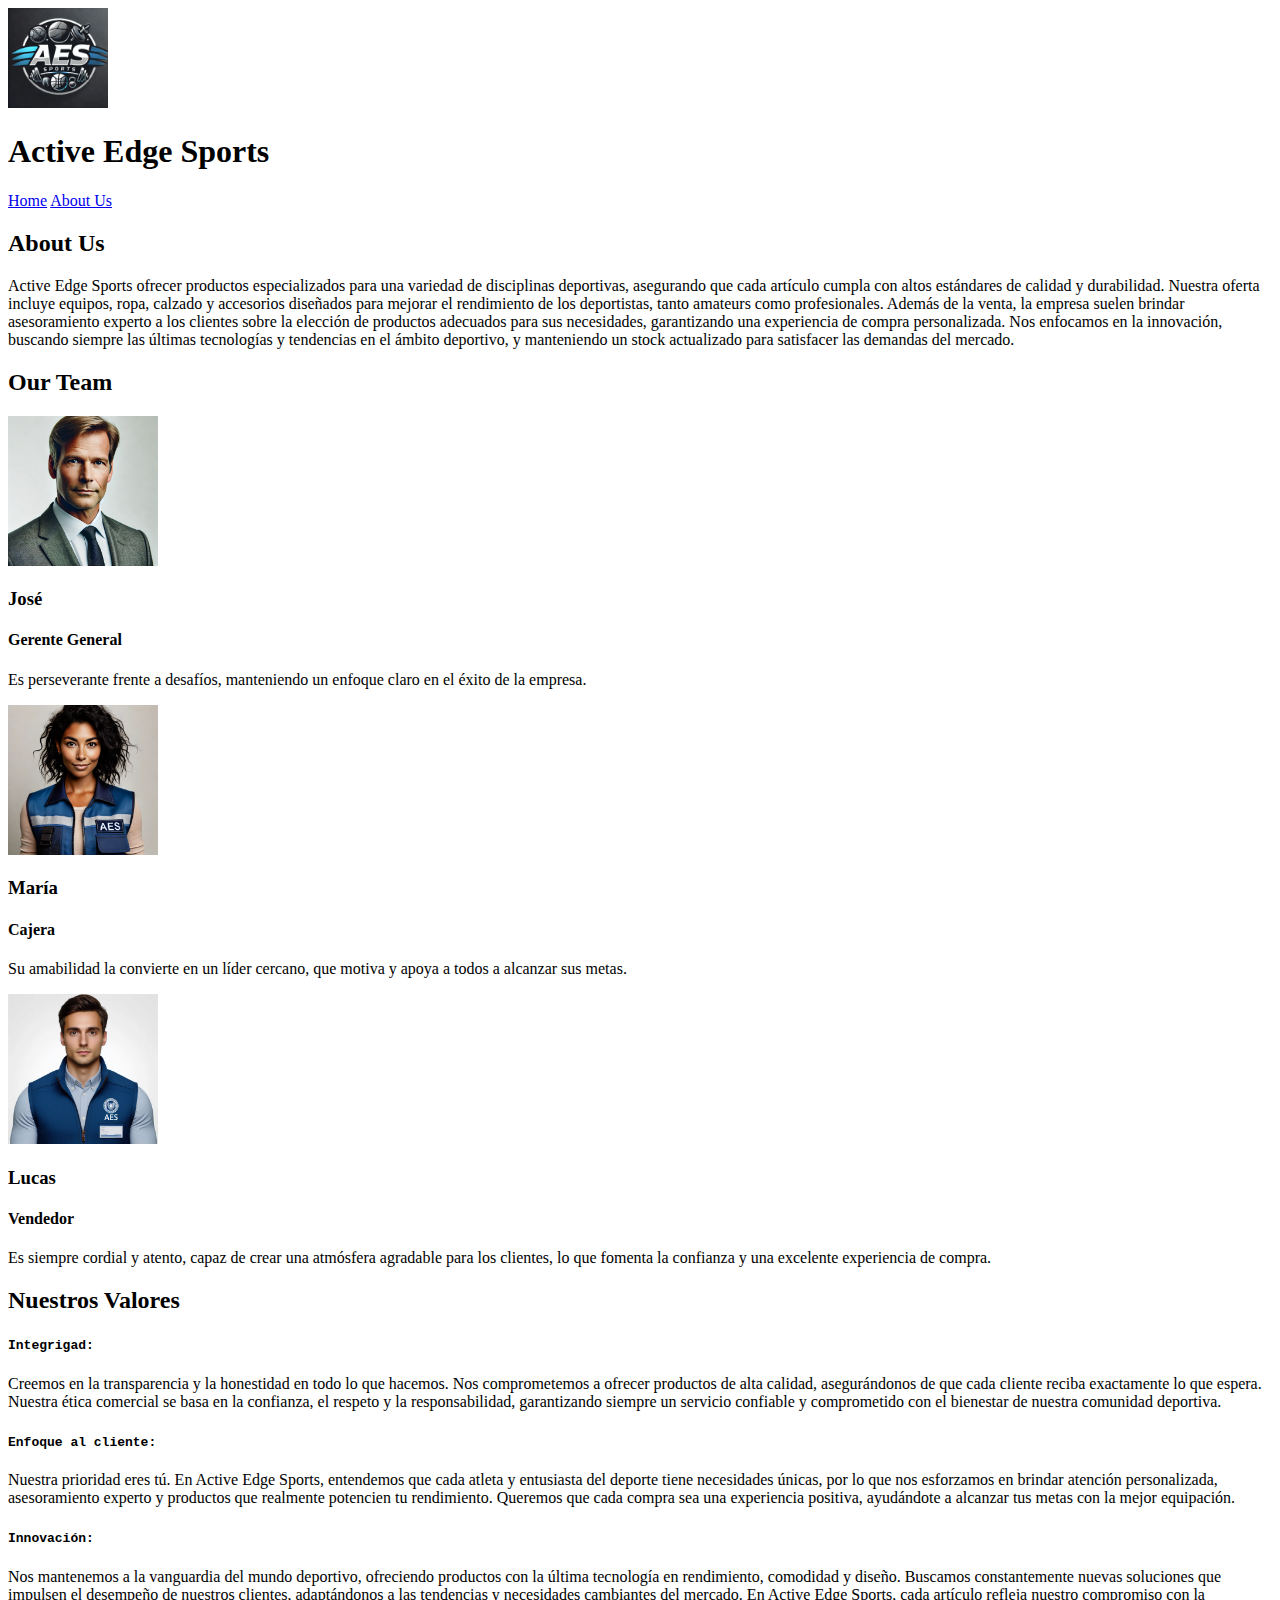
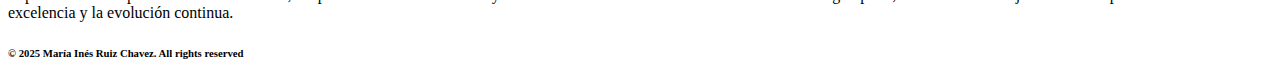
==== assets/pages/about.html @ d10d5a5c "Esta es mi primera versión" ====
<!DOCTYPE html>
<html lang="en">
<head>
    <meta charset="UTF-8">
    <meta name="viewport" content="width=device-width, initial-scale=1.0">
    <title>About Us</title>
    <link rel="shortcut icon" href="../images/logo1.png" type="image/x-icon">  
</head>
<body>
    <header>
        <section>
            <img src="../images/logo1.png" alt="logo" width="100">
            <h1> Active Edge Sports</h1> 
        </section>
        <nav>
            <a href="../../index.html">Home</a>
            <a href="#">About Us</a>  
        </nav>
    </header>
    <main>
        <section>
            <h2>About Us</h2>
            <p>Active Edge Sports ofrecer productos especializados para una variedad de disciplinas deportivas, asegurando que cada artículo cumpla con altos estándares de calidad y durabilidad. Nuestra oferta incluye equipos, ropa, calzado y accesorios diseñados para mejorar el rendimiento de los deportistas, tanto amateurs como profesionales. Además de la venta, la empresa suelen brindar asesoramiento experto a los clientes sobre la elección de productos adecuados para sus necesidades, garantizando una experiencia de compra personalizada. Nos enfocamos en la innovación, buscando siempre las últimas tecnologías y tendencias en el ámbito deportivo, y manteniendo un stock actualizado para satisfacer las demandas del mercado.</p>
        </section>
        <section>
            <h2>Our Team</h2>
            <article>
                <img src="../images/Jose.webp" alt="Jose" height="150" width="150">
                <h3>José</h3>
                <h4>Gerente General</h4>
                <p>Es perseverante frente a desafíos, manteniendo un enfoque claro en el éxito de la empresa.</p>
            </article>
            <article>
                <img src="../images/Maria.webp" alt="María" height="150" width="150">
                <h3>María</h3>
                <h4>Cajera</h4>
                <p>Su amabilidad la convierte en un líder cercano, que motiva y apoya a todos a alcanzar sus metas.</p>
            </article>
            <article>
                <img src="../images/lucas.png" alt="Lucas" height="150" width="150">
                <h3>Lucas</h3>
                <h4>Vendedor</h4>
                <p>Es siempre cordial y atento, capaz de crear una atmósfera agradable para los clientes, 
                    lo que fomenta la confianza y una excelente experiencia de compra.</p>
            </article>

        </section>
        <section>
            <h2>Nuestros Valores</h2>
            <h4><samp>Integrigad:</samp></h4>
                <p>Creemos en la transparencia y la honestidad en todo lo que hacemos. Nos comprometemos a ofrecer productos de alta calidad, asegurándonos de que cada cliente reciba exactamente lo que espera. Nuestra ética comercial se basa en la confianza, el respeto y la responsabilidad, garantizando siempre un servicio confiable y comprometido con el bienestar de nuestra comunidad deportiva.</p>
            <h4><samp>Enfoque al cliente:</samp></h4>
                <p>Nuestra prioridad eres tú. En Active Edge Sports, entendemos que cada atleta y entusiasta del deporte tiene necesidades únicas, por lo que nos esforzamos en brindar atención personalizada, asesoramiento experto y productos que realmente potencien tu rendimiento. Queremos que cada compra sea una experiencia positiva, ayudándote a alcanzar tus metas con la mejor equipación.</p>
            <h4><samp>Innovación:</samp></h4>
                <p> Nos mantenemos a la vanguardia del mundo deportivo, ofreciendo productos con la última tecnología en rendimiento, comodidad y diseño. Buscamos constantemente nuevas soluciones que impulsen el desempeño de nuestros clientes, adaptándonos a las tendencias y necesidades cambiantes del mercado. En Active Edge Sports, cada artículo refleja nuestro compromiso con la excelencia y la evolución continua.</p>
        </section>
    </main>
    <footer>
        <h6>&copy; 2025 María Inés Ruiz Chavez. All rights reserved</h6>
    </footer>
</body>
</html>
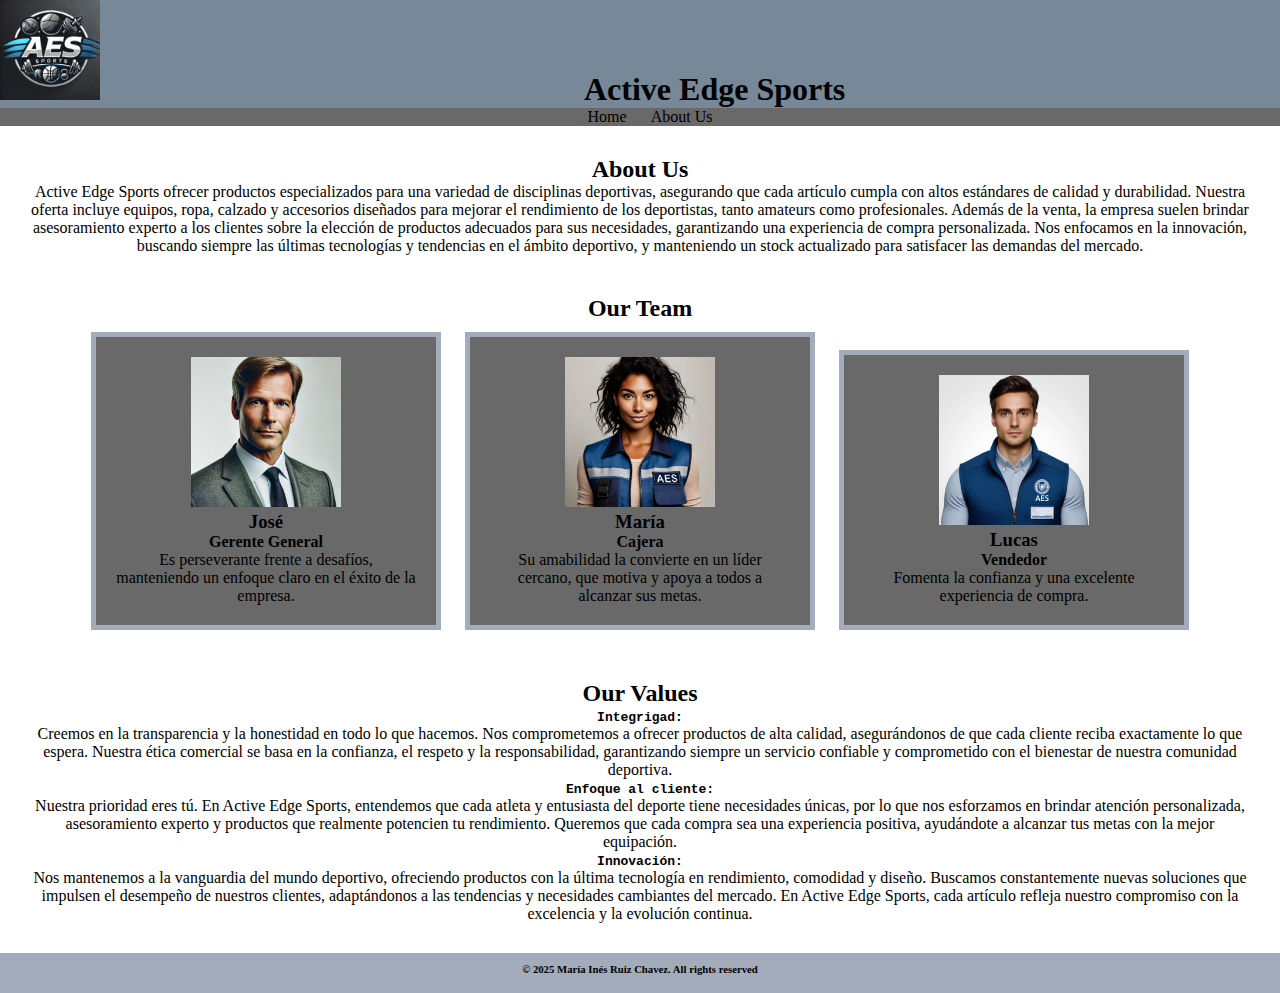
==== commit b7327354: "segundo print" ====
--- a/assets/pages/about.html
+++ b/assets/pages/about.html
@@ -4,7 +4,8 @@
     <meta charset="UTF-8">
     <meta name="viewport" content="width=device-width, initial-scale=1.0">
     <title>About Us</title>
-    <link rel="shortcut icon" href="../images/logo1.png" type="image/x-icon">  
+    <link rel="shortcut icon" href="../images/logo1.png" type="image/x-icon"> 
+    <link rel="stylesheet" href="../style/about.css">
 </head>
 <body>
     <header>
@@ -18,35 +19,34 @@
         </nav>
     </header>
     <main>
-        <section>
+        <section id="about_us">
             <h2>About Us</h2>
             <p>Active Edge Sports ofrecer productos especializados para una variedad de disciplinas deportivas, asegurando que cada artículo cumpla con altos estándares de calidad y durabilidad. Nuestra oferta incluye equipos, ropa, calzado y accesorios diseñados para mejorar el rendimiento de los deportistas, tanto amateurs como profesionales. Además de la venta, la empresa suelen brindar asesoramiento experto a los clientes sobre la elección de productos adecuados para sus necesidades, garantizando una experiencia de compra personalizada. Nos enfocamos en la innovación, buscando siempre las últimas tecnologías y tendencias en el ámbito deportivo, y manteniendo un stock actualizado para satisfacer las demandas del mercado.</p>
         </section>
-        <section>
+        <section class="our-team">
             <h2>Our Team</h2>
-            <article>
+            <article class="team">
                 <img src="../images/Jose.webp" alt="Jose" height="150" width="150">
                 <h3>José</h3>
                 <h4>Gerente General</h4>
                 <p>Es perseverante frente a desafíos, manteniendo un enfoque claro en el éxito de la empresa.</p>
             </article>
-            <article>
+            <article class="team">
                 <img src="../images/Maria.webp" alt="María" height="150" width="150">
                 <h3>María</h3>
                 <h4>Cajera</h4>
                 <p>Su amabilidad la convierte en un líder cercano, que motiva y apoya a todos a alcanzar sus metas.</p>
             </article>
-            <article>
+            <article class="team">
                 <img src="../images/lucas.png" alt="Lucas" height="150" width="150">
                 <h3>Lucas</h3>
                 <h4>Vendedor</h4>
-                <p>Es siempre cordial y atento, capaz de crear una atmósfera agradable para los clientes, 
-                    lo que fomenta la confianza y una excelente experiencia de compra.</p>
+                <p>Fomenta la confianza y una excelente experiencia de compra.</p>
             </article>
 
         </section>
-        <section>
-            <h2>Nuestros Valores</h2>
+        <section class="our-values">
+            <h2>Our Values</h2>
             <h4><samp>Integrigad:</samp></h4>
                 <p>Creemos en la transparencia y la honestidad en todo lo que hacemos. Nos comprometemos a ofrecer productos de alta calidad, asegurándonos de que cada cliente reciba exactamente lo que espera. Nuestra ética comercial se basa en la confianza, el respeto y la responsabilidad, garantizando siempre un servicio confiable y comprometido con el bienestar de nuestra comunidad deportiva.</p>
             <h4><samp>Enfoque al cliente:</samp></h4>
--- a/assets/style/about.css
+++ b/assets/style/about.css
@@ -0,0 +1,52 @@
+*{
+    margin: 0;
+    padding: 0;
+    box-sizing: border-box;
+}
+header {
+    background-color: lightslategrey;
+}
+h1 {
+    display: inline;
+    margin-left: 480px;
+}
+nav {
+    background-color: dimgray;
+    text-align: center;
+}
+nav>a {
+    margin-left: 20px;
+    color:black;
+    text-decoration: none;
+}
+#about_us{
+    text-align: center;
+    padding: 30px;
+}
+.team{
+    display: inline-block;
+    background-color:dimgray;
+    width: 350px;
+    padding: 20px;
+    text-align: center;
+    border: 5px solid rgb(162, 172, 187);
+    margin: 10px;
+}
+.our-team{
+    text-align: center;
+    margin: 10px;
+}
+.teams>img{
+    width: 150px;
+    height: 150px;
+}
+.our-values{
+    text-align: center;
+    padding: 30px;
+}
+footer{
+    background-color:rgb(162, 172, 187);
+    text-align: center;
+    height: 40px;
+    padding: 10px;
+}
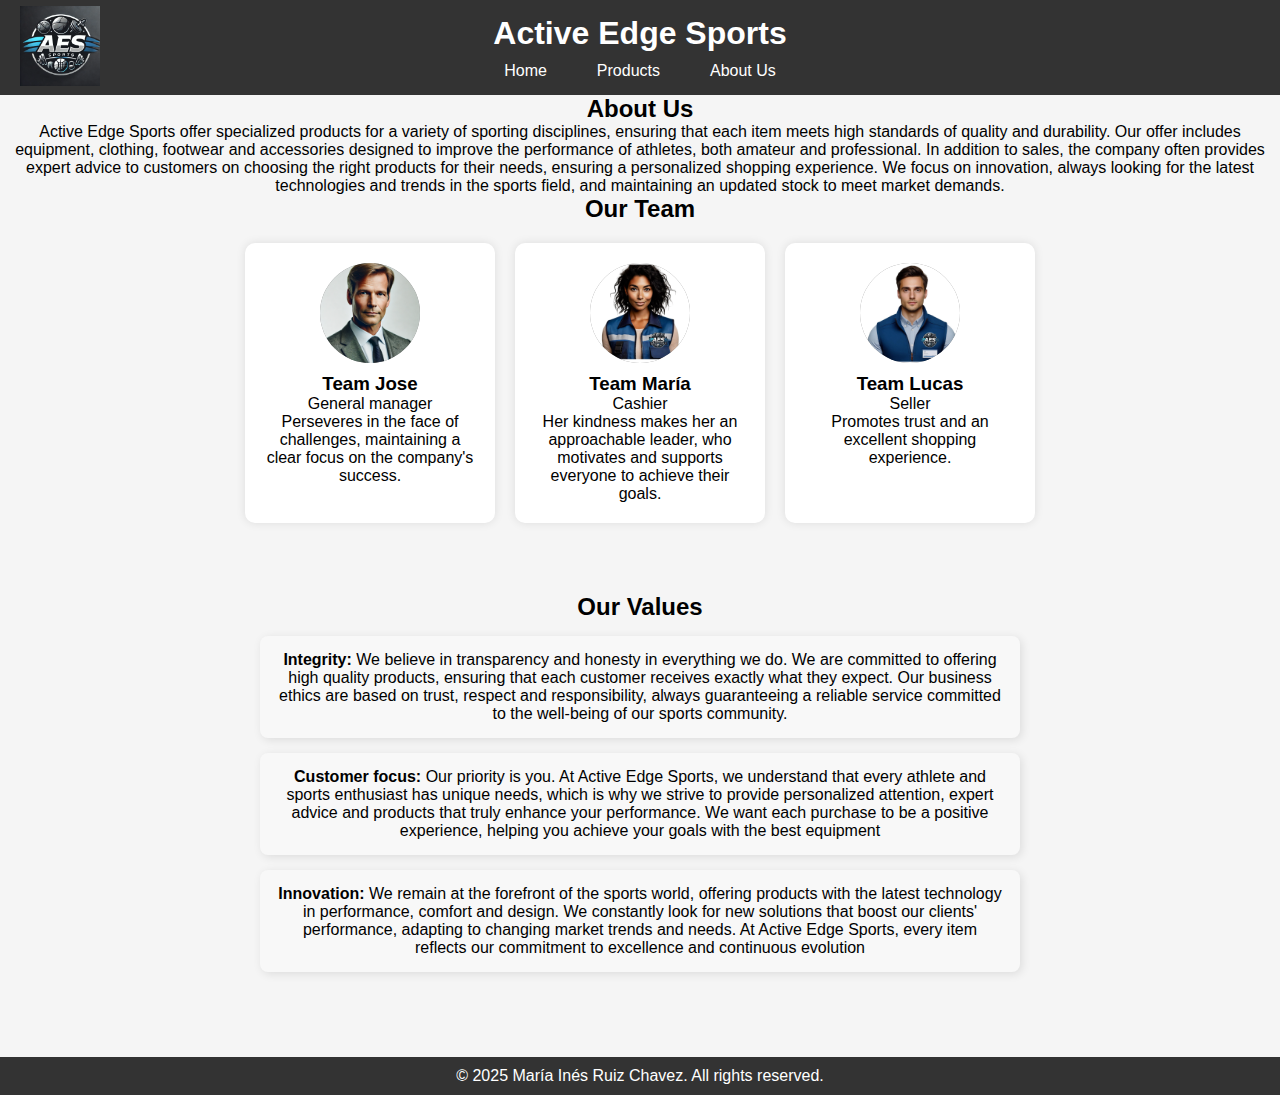
==== commit 307e040e: "se modifico las 3 paginas" ====
--- a/assets/pages/about.html
+++ b/assets/pages/about.html
@@ -4,59 +4,68 @@
     <meta charset="UTF-8">
     <meta name="viewport" content="width=device-width, initial-scale=1.0">
     <title>About Us</title>
-    <link rel="shortcut icon" href="../images/logo1.png" type="image/x-icon"> 
     <link rel="stylesheet" href="../style/about.css">
 </head>
 <body>
     <header>
-        <section>
-            <img src="../images/logo1.png" alt="logo" width="100">
-            <h1> Active Edge Sports</h1> 
-        </section>
+        <div class="logo">
+            <img src="../images/logo1.png" alt="Sports Store Logo">
+        </div>
+        <h1>Active Edge Sports</h1>
         <nav>
-            <a href="../../index.html">Home</a>
-            <a href="#">About Us</a>  
+            <ul>
+                <li><a href="../../index.html">Home</a></li>
+                <li><a href="./product.html">Products</a></li>
+                <li><a href="#">About Us</a></li>
+            </ul>
         </nav>
     </header>
+    
     <main>
-        <section id="about_us">
+        <section class="about">
             <h2>About Us</h2>
-            <p>Active Edge Sports ofrecer productos especializados para una variedad de disciplinas deportivas, asegurando que cada artículo cumpla con altos estándares de calidad y durabilidad. Nuestra oferta incluye equipos, ropa, calzado y accesorios diseñados para mejorar el rendimiento de los deportistas, tanto amateurs como profesionales. Además de la venta, la empresa suelen brindar asesoramiento experto a los clientes sobre la elección de productos adecuados para sus necesidades, garantizando una experiencia de compra personalizada. Nos enfocamos en la innovación, buscando siempre las últimas tecnologías y tendencias en el ámbito deportivo, y manteniendo un stock actualizado para satisfacer las demandas del mercado.</p>
+            <p>Active Edge Sports offer specialized products for a variety of sporting disciplines, ensuring that each item meets high standards of quality and durability. Our offer includes equipment, clothing, footwear and accessories designed to improve the performance of athletes, both amateur and professional. In addition to sales, the company often provides expert advice to customers on choosing the right products for their needs, ensuring a personalized shopping experience. We focus on innovation, always looking for the latest technologies and trends in the sports field, and maintaining an updated stock to meet market demands.</p>
         </section>
-        <section class="our-team">
+        <section class="team">
             <h2>Our Team</h2>
-            <article class="team">
-                <img src="../images/Jose.webp" alt="Jose" height="150" width="150">
-                <h3>José</h3>
-                <h4>Gerente General</h4>
-                <p>Es perseverante frente a desafíos, manteniendo un enfoque claro en el éxito de la empresa.</p>
-            </article>
-            <article class="team">
-                <img src="../images/Maria.webp" alt="María" height="150" width="150">
-                <h3>María</h3>
-                <h4>Cajera</h4>
-                <p>Su amabilidad la convierte en un líder cercano, que motiva y apoya a todos a alcanzar sus metas.</p>
-            </article>
-            <article class="team">
-                <img src="../images/lucas.png" alt="Lucas" height="150" width="150">
-                <h3>Lucas</h3>
-                <h4>Vendedor</h4>
-                <p>Fomenta la confianza y una excelente experiencia de compra.</p>
-            </article>
-
+            <div class="team-container">
+                <article class="team-member">
+                    <div class="team-photo">
+                        <img src="../images/Jose.webp" alt="Foto de José">
+                    </div>
+                    <h3>Team Jose</h3>
+                    <p>General manager</p>
+                    <p>Perseveres in the face of challenges, maintaining a clear focus on the company's success.</p>
+                </article>
+                <article class="team-member">
+                    <div class="team-photo">
+                        <img src="../images/maria1 (1).jpeg" alt="Foto de María">
+                    </div>
+                    <h3>Team María</h3>
+                    <p>Cashier</p>
+                    <p>Her kindness makes her an approachable leader, who motivates and supports everyone to achieve their goals.</p>
+                </article>
+                <article class="team-member">
+                    <div class="team-photo">
+                        <img src="../images/lucas1.jpeg" alt="Foto de Lucas">
+                    </div>
+                    <h3>Team Lucas</h3>
+                    <p>Seller</p>
+                    <p>Promotes trust and an excellent shopping experience.</p>
+                </article>
+            </div>
         </section>
-        <section class="our-values">
+        <section class="values">
             <h2>Our Values</h2>
-            <h4><samp>Integrigad:</samp></h4>
-                <p>Creemos en la transparencia y la honestidad en todo lo que hacemos. Nos comprometemos a ofrecer productos de alta calidad, asegurándonos de que cada cliente reciba exactamente lo que espera. Nuestra ética comercial se basa en la confianza, el respeto y la responsabilidad, garantizando siempre un servicio confiable y comprometido con el bienestar de nuestra comunidad deportiva.</p>
-            <h4><samp>Enfoque al cliente:</samp></h4>
-                <p>Nuestra prioridad eres tú. En Active Edge Sports, entendemos que cada atleta y entusiasta del deporte tiene necesidades únicas, por lo que nos esforzamos en brindar atención personalizada, asesoramiento experto y productos que realmente potencien tu rendimiento. Queremos que cada compra sea una experiencia positiva, ayudándote a alcanzar tus metas con la mejor equipación.</p>
-            <h4><samp>Innovación:</samp></h4>
-                <p> Nos mantenemos a la vanguardia del mundo deportivo, ofreciendo productos con la última tecnología en rendimiento, comodidad y diseño. Buscamos constantemente nuevas soluciones que impulsen el desempeño de nuestros clientes, adaptándonos a las tendencias y necesidades cambiantes del mercado. En Active Edge Sports, cada artículo refleja nuestro compromiso con la excelencia y la evolución continua.</p>
+            <ul>
+                <li><strong>Integrity:</strong> We believe in transparency and honesty in everything we do. We are committed to offering high quality products, ensuring that each customer receives exactly what they expect. Our business ethics are based on trust, respect and responsibility, always guaranteeing a reliable service committed to the well-being of our sports community.</li>
+                <li><strong>Customer focus:</strong> Our priority is you. At Active Edge Sports, we understand that every athlete and sports enthusiast has unique needs, which is why we strive to provide personalized attention, expert advice and products that truly enhance your performance. We want each purchase to be a positive experience, helping you achieve your goals with the best equipment</li>
+                <li><strong>Innovation:</strong> We remain at the forefront of the sports world, offering products with the latest technology in performance, comfort and design. We constantly look for new solutions that boost our clients' performance, adapting to changing market trends and needs. At Active Edge Sports, every item reflects our commitment to excellence and continuous evolution</li>
+            </ul>
         </section>
     </main>
     <footer>
-        <h6>&copy; 2025 María Inés Ruiz Chavez. All rights reserved</h6>
+        <p>&copy; 2025 María Inés Ruiz Chavez. All rights reserved.</p>
     </footer>
 </body>
-</html>+</html>
--- a/assets/style/about.css
+++ b/assets/style/about.css
@@ -1,52 +1,103 @@
-*{
+* {
     margin: 0;
     padding: 0;
     box-sizing: border-box;
 }
+body {
+    font-family: Arial, sans-serif;
+    background-color: #f5f5f5;
+    text-align: center;
+}
+/* Encabezado */
 header {
-    background-color: lightslategrey;
+    background-color: #333;
+    color: white;
+    padding: 15px;
+    display: flex;
+    flex-direction: column; /* se coloca verticalmente */
+    align-items: center;
+    text-align: center;
+    position: relative; /* posiciono el logo */
+}
+.logo {
+    position: absolute;
+    left: 20px; /* Coloco el logo a la izquierda */
+    top: 50%;
+    transform: translateY(-50%); /* Centro verticalmente */
+}
+.logo img {
+    height: 80px;
+    width: auto;
 }
 h1 {
-    display: inline;
-    margin-left: 480px;
+    margin-bottom: 10px; /* le doy espacio entre el título y navegación */
 }
-nav {
-    background-color: dimgray;
-    text-align: center;
+nav ul {
+    list-style: none;
+    padding: 0;
+    display: flex;
+    justify-content: center;
+    gap: 20px;
 }
-nav>a {
-    margin-left: 20px;
-    color:black;
+nav ul li {
+    margin: 0 15px;
+}
+nav ul li a {
+    color: white;
     text-decoration: none;
 }
-#about_us{
+.team-container {
+    display: flex;
+    justify-content: center;
+    gap: 20px;
+    margin-top: 20px;
+}
+.team-member {
+    background: white;
+    padding: 20px;
+    border-radius: 10px;
+    width: 250px;
+    box-shadow: 0 0 10px rgba(0, 0, 0, 0.1);
+}
+.team-photo {
+    width: 100px;
+    height: 100px;
+    background-color: gray;
+    border-radius: 50%;
+    display: flex;
+    align-items: center;
+    justify-content: center;
+    margin: 0 auto 10px;
+    color: white;
+    font-weight: bold;
+}
+.team-photo img {
+    width: 100%;
+    height: auto;
+    border-radius: 50%; /* coloco la imagen redonda */
+    object-fit: cover;
+}
+.values {
     text-align: center;
-    padding: 30px;
+    max-width: 800px;  /* Limito el ancho para que no ocupe toda la pantalla */
+    margin: 50px auto; /* Centro la sección horizontalmente */
+    padding: 20px;
 }
-.team{
-    display: inline-block;
-    background-color:dimgray;
-    width: 350px;
-    padding: 20px;
-    text-align: center;
-    border: 5px solid rgb(162, 172, 187);
-    margin: 10px;
+.values ul {
+    list-style: none; /* con esto quito los puntos de la lista */
+    padding: 0;
 }
-.our-team{
-    text-align: center;
-    margin: 10px;
+.values li {
+    background-color: #f8f8f8; /* le doy fondo suave para cada valor */
+    padding: 15px;
+    margin: 15px 0; /* le agrego espacio en cada valor */
+    border-radius: 8px; /* le doy bordes redondeados */
+    box-shadow: 2px 2px 10px rgba(0, 0, 0, 0.1); /* le doy sombra para que resaltar */
 }
-.teams>img{
-    width: 150px;
-    height: 150px;
+
+footer {
+    background-color: #333; /* El final de la pagina */
+    color: white;
+    padding: 10px;
+    margin-top: 20px;
 }
-.our-values{
-    text-align: center;
-    padding: 30px;
-}
-footer{
-    background-color:rgb(162, 172, 187);
-    text-align: center;
-    height: 40px;
-    padding: 10px;
-}
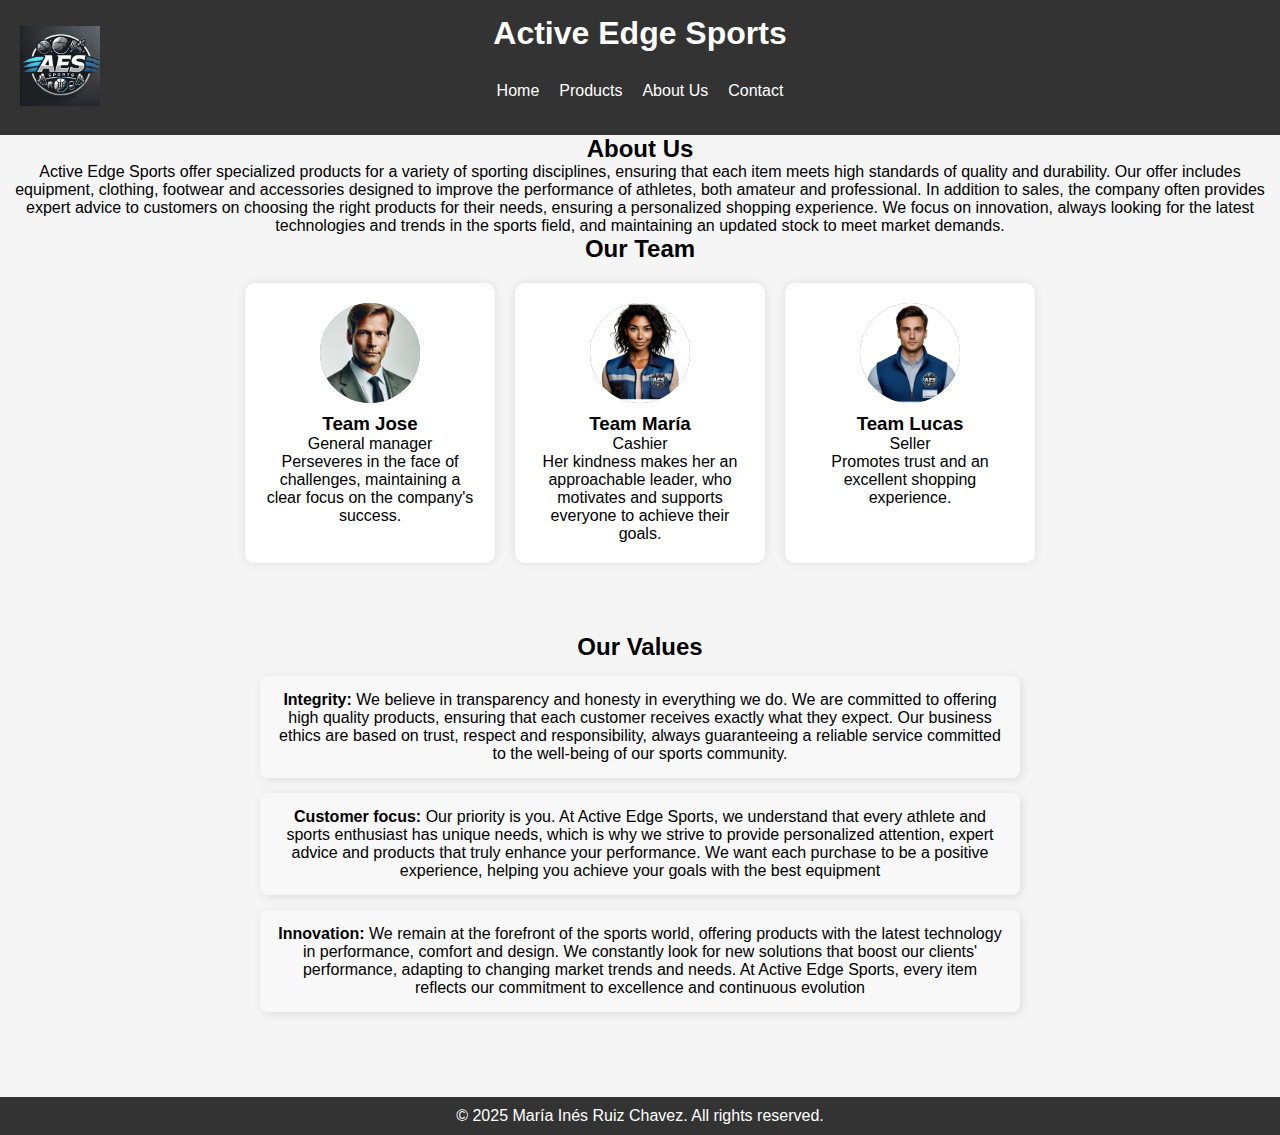
==== commit 51354eb6: "se agrego pagina de contacto y se modifico los header de todas las paginas" ====
--- a/assets/pages/about.html
+++ b/assets/pages/about.html
@@ -17,6 +17,7 @@
                 <li><a href="../../index.html">Home</a></li>
                 <li><a href="./product.html">Products</a></li>
                 <li><a href="#">About Us</a></li>
+                <li><a href="./contact.html">Contact</a></li>
             </ul>
         </nav>
     </header>
@@ -39,7 +40,7 @@
                 </article>
                 <article class="team-member">
                     <div class="team-photo">
-                        <img src="../images/maria1 (1).jpeg" alt="Foto de María">
+                        <img src="../images/maria1.jpeg" alt="Foto de María">
                     </div>
                     <h3>Team María</h3>
                     <p>Cashier</p>
--- a/assets/style/about.css
+++ b/assets/style/about.css
@@ -34,18 +34,17 @@
 }
 nav ul {
     list-style: none;
-    padding: 0;
+    padding: 20px;
     display: flex;
     justify-content: center;
     gap: 20px;
 }
-nav ul li {
-    margin: 0 15px;
-}
+
 nav ul li a {
     color: white;
     text-decoration: none;
 }
+
 .team-container {
     display: flex;
     justify-content: center;
@@ -101,3 +100,54 @@
     padding: 10px;
     margin-top: 20px;
 }
+/* ===================== MEDIA QUERIES ===================== */
+  
+  /* Móviles pequeños (< 480px) */
+  @media screen and (max-width: 479px) {
+    .checkbox-group {
+      flex-direction: column;
+    }
+  
+    .form-buttons {
+      flex-direction: column;
+      gap: 10px;
+    }
+  
+    .logo img {
+      height: 40px;
+    }
+  
+    .site-title {
+      font-size: 1.2rem;
+    }
+  }
+  
+  /* Móviles grandes (480px - 768px) */
+  @media screen and (min-width: 480px) and (max-width: 767px) {
+    .checkbox-group {
+      flex-direction: column;
+    }
+  
+    .form-buttons {
+      flex-direction: column;
+      gap: 10px;
+    }
+  
+    .logo img {
+      height: 45px;
+    }
+  }
+  
+  /* Tablets (768px - 1024px) */
+  @media screen and (min-width: 768px) and (max-width: 1023px) {
+    .checkbox-group {
+      justify-content: space-between;
+    }
+  }
+  
+  /* Computadoras de escritorio (> 1024px) */
+  @media screen and (min-width: 1024px) {
+    .checkbox-group {
+      justify-content: space-between;
+    }
+  }